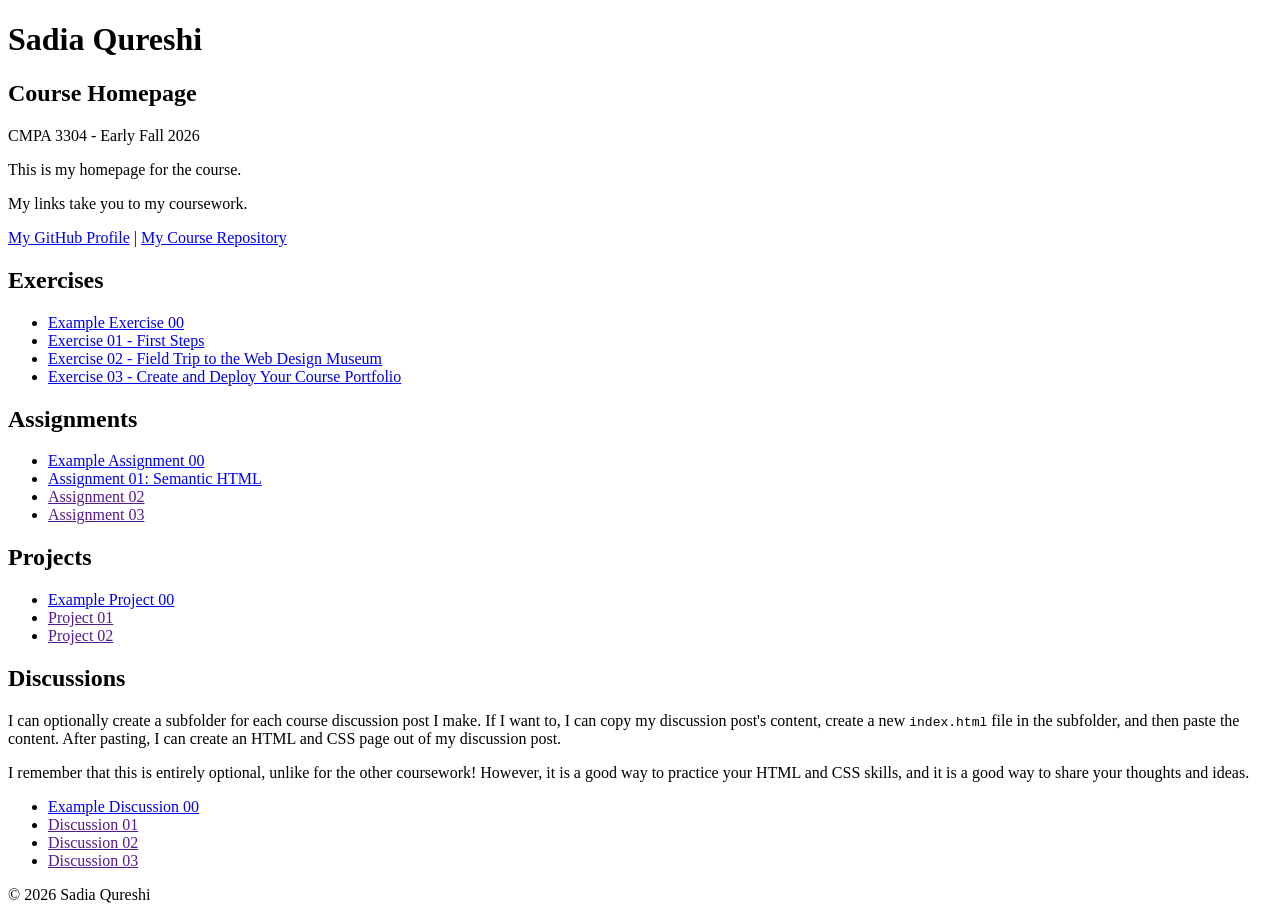
==== index.html @ 40f58ff1 "Update main index.html; Add exercise 02 to repo Updated placeholder text in main index.html to point" ====
<!DOCTYPE html>

<!--

INSTRUCTIONS: HOW TO CHANGE THIS PAGE:

1. Change "Student Name" in the title above to your real name.

2. Change "Your Name" in the big heading below to your real name.

3. Change "your-username" to your real GitHub username in both links.

4. Change "your-repo-name" to the name of this repository.

5. Change "Course Name" to the name of your class.

6. Change "Semester Year" to match when you are taking this class.

7. Add links to your work:
    - Find the words that say "Exercise 01", "Assignment 01", etc.
    - Between the quote marks in href="", put the relative link to your work in the subfolder. You can simply link to the subfolder name. Take a look at the example folders and links to see how to do this.
    - For work not yet started/completed, you can leave the href="" blank until you are ready.
    - Change the words "Exercise 01" to match the name of the exercise. Do the same for assignments and projects. If you add your discussion posts, do the same for them.
    - Do this for each piece of work you finish.

8. You can add more links by copying a whole line like this:
    <li><a href="">New Work Name</a></li>
    Then paste it below the last one in that section.

9. Save your changes and push to GitHub when you are done. Remember you can use GitHub Desktop to help you with this.

Remember: During the course, if you want, you can style your homepage to introduce your own style and aesthetics. To start, keep this page simple and plain. This is just a template to get you started. Embrace the handcrafted approach to web design and development: change things to make them your own.

Remember: You must have a GitHub account, a new GitHub repository for this course, and this file (index.html) in that repository. 

Remember: You must create subfolders for each piece of coursework as the semester progresses.

-->

<html lang="en">
    <head>
        <meta charset="UTF-8" />
        <title>Course Homepage Template</title>
        <meta charset="UTF-8" />
        <meta name="viewport" content="width=device-width, initial-scale=1.0" />
        <title>Sadia Qureshi - Course Homepage</title>
    </head>

    <body>
        <header>
            <h1>Sadia Qureshi</h1>
            <h2>Course Homepage</h2>
            <p>CMPA 3304 - Early Fall 2026</p>
            <p>This is my homepage for the course.</p>
            <p>My links take you to my coursework.</p>
            <nav>
                <a href="https://github.com/beangusu">My GitHub Profile</a>
                |
                <a href="https://github.com/beangusu/Course-Portfolio">
                    My Course Repository
                </a>
            </nav>
        </header>

        <main>
            <section>
                <h2>Exercises</h2>
                <ul>
                    <li>
                        <a href="example-exercise-00/">Example Exercise 00</a>
                    </li>
                    <li><a href="https://codepen.io/editor/beangusu/pen/01a00971-5515-7484-a61b-c1d0780725ac">Exercise 01 - First Steps</a></li>
                    <li><a href="exercise-02/">Exercise 02 - Field Trip to the Web Design Museum</a></li>
                    <li><a href="https://github.com/beangusu/Course-Portfolio">Exercise 03 - Create and Deploy Your Course Portfolio</a></li>
                </ul>
            </section>

            <section>
                <h2>Assignments</h2>
                <ul>
                    <li>
                        <a href="example-assignment-00/">
                            Example Assignment 00
                        </a>
                    </li>
                    <li><a href="assignment-01/">Assignment 01: Semantic HTML</a></li>
                    <li><a href="">Assignment 02</a></li>
                    <li><a href="">Assignment 03</a></li>
                </ul>
            </section>

            <section>
                <h2>Projects</h2>
                <ul>
                    <li>
                        <a href="example-project-00/">Example Project 00</a>
                    </li>
                    <li><a href="">Project 01</a></li>
                    <li><a href="">Project 02</a></li>
                </ul>
            </section>

            <section>
                <h2>Discussions</h2>
                <p>
                    I can optionally create a subfolder for each course
                    discussion post I make. If I want to, I can copy my
                    discussion post's content, create a new
                    <code>index.html</code>
                    file in the subfolder, and then paste the content. After
                    pasting, I can create an HTML and CSS page out of my
                    discussion post.
                </p>
                <p>
                    I remember that this is entirely optional, unlike for the
                    other coursework! However, it is a good way to practice your
                    HTML and CSS skills, and it is a good way to share your
                    thoughts and ideas.
                </p>
                <ul>
                    <li>
                        <a href="example-discussion-00/">
                            Example Discussion 00
                        </a>
                    </li>
                    <li><a href="">Discussion 01</a></li>
                    <li><a href="">Discussion 02</a></li>
                    <li><a href="">Discussion 03</a></li>
                </ul>
            </section>
        </main>

        <footer>
            <p>&copy; 2026 Sadia Qureshi</p>
        </footer>
    </body>
</html>
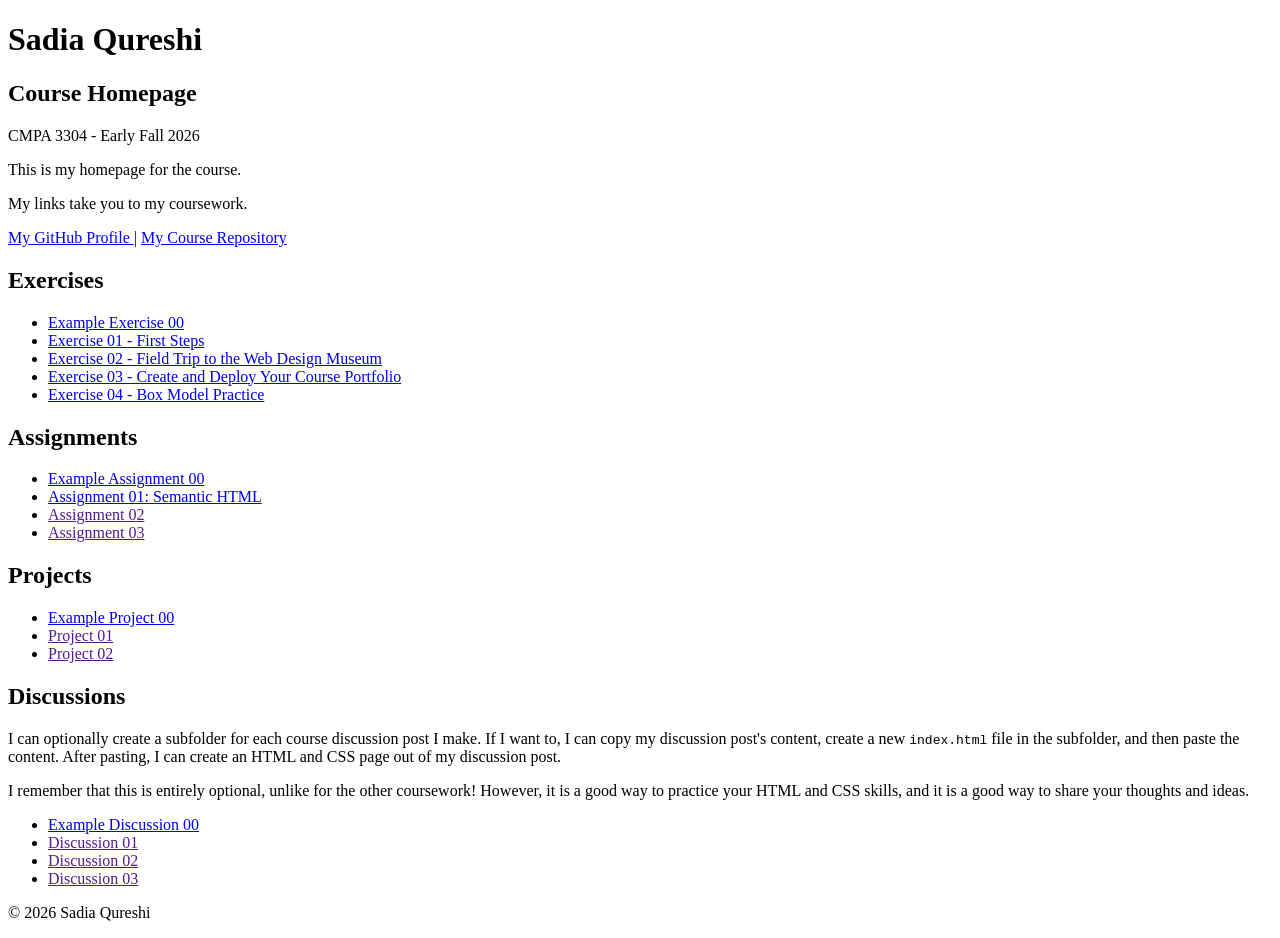
==== commit fca3adde: "Add Exercise 04; Update titles for previous assignments; Update homepage for formatting + new assign" ====
--- a/index.html
+++ b/index.html
@@ -40,7 +40,7 @@
 <html lang="en">
     <head>
         <meta charset="UTF-8" />
-        <title>Course Homepage Template</title>
+        <title>Course Homepage</title>
         <meta charset="UTF-8" />
         <meta name="viewport" content="width=device-width, initial-scale=1.0" />
         <title>Sadia Qureshi - Course Homepage</title>
@@ -54,7 +54,9 @@
             <p>This is my homepage for the course.</p>
             <p>My links take you to my coursework.</p>
             <nav>
-                <a href="https://github.com/beangusu">My GitHub Profile</a>
+                <a href="https://github.com/beangusu">
+                    My GitHub Profile
+                </a>
                 |
                 <a href="https://github.com/beangusu/Course-Portfolio">
                     My Course Repository
@@ -67,11 +69,30 @@
                 <h2>Exercises</h2>
                 <ul>
                     <li>
-                        <a href="example-exercise-00/">Example Exercise 00</a>
+                        <a href="example-exercise-00/">
+                            Example Exercise 00
+                        </a>
                     </li>
-                    <li><a href="https://codepen.io/editor/beangusu/pen/01a00971-5515-7484-a61b-c1d0780725ac">Exercise 01 - First Steps</a></li>
-                    <li><a href="exercise-02/">Exercise 02 - Field Trip to the Web Design Museum</a></li>
-                    <li><a href="https://github.com/beangusu/Course-Portfolio">Exercise 03 - Create and Deploy Your Course Portfolio</a></li>
+                    <li>
+                        <a href="https://codepen.io/editor/beangusu/pen/01a00971-5515-7484-a61b-c1d0780725ac">
+                            Exercise 01 - First Steps
+                        </a>
+                    </li>
+                    <li>
+                        <a href="exercise-02/">
+                            Exercise 02 - Field Trip to the Web Design Museum
+                        </a>
+                    </li>
+                    <li>
+                        <a href="https://github.com/beangusu/Course-Portfolio">
+                            Exercise 03 - Create and Deploy Your Course Portfolio
+                        </a>
+                    </li>
+                    <li>
+                        <a href="exercise-04/">
+                            Exercise 04 - Box Model Practice
+                        </a>
+                    </li>
                 </ul>
             </section>
 
@@ -83,7 +104,11 @@
                             Example Assignment 00
                         </a>
                     </li>
-                    <li><a href="assignment-01/">Assignment 01: Semantic HTML</a></li>
+                    <li>
+                        <a href="assignment-01/">
+                            Assignment 01: Semantic HTML
+                        </a>
+                    </li>
                     <li><a href="">Assignment 02</a></li>
                     <li><a href="">Assignment 03</a></li>
                 </ul>
@@ -93,7 +118,9 @@
                 <h2>Projects</h2>
                 <ul>
                     <li>
-                        <a href="example-project-00/">Example Project 00</a>
+                        <a href="example-project-00/">
+                            Example Project 00
+                        </a>
                     </li>
                     <li><a href="">Project 01</a></li>
                     <li><a href="">Project 02</a></li>
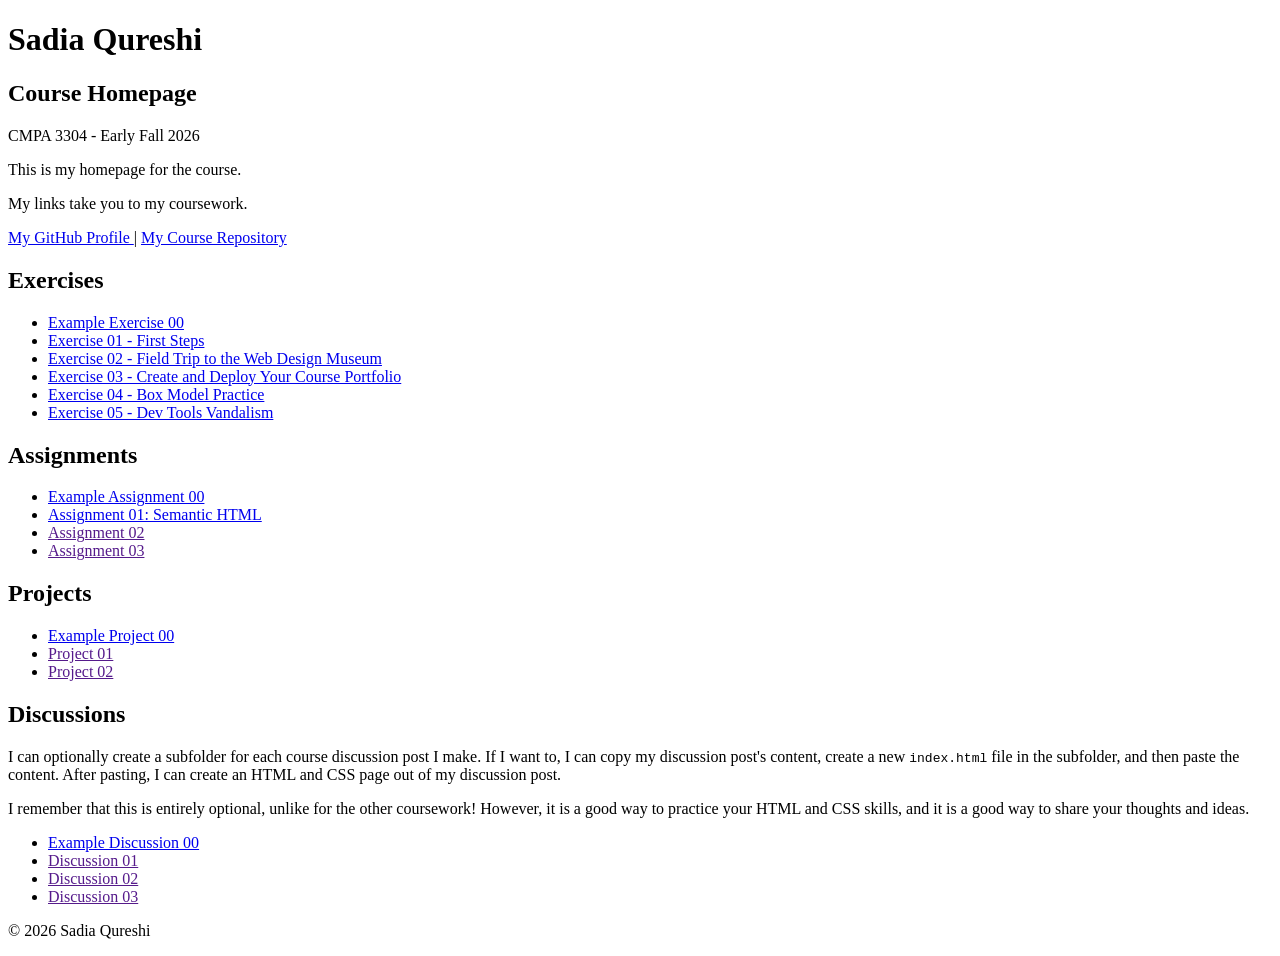
==== commit 98ae3422: "update course homepage" ====
--- a/index.html
+++ b/index.html
@@ -93,6 +93,11 @@
                             Exercise 04 - Box Model Practice
                         </a>
                     </li>
+                    <li>
+                        <a href="week-04-exercise-01/">
+                            Exercise 05 - Dev Tools Vandalism
+                        </a>
+                    </li>
                 </ul>
             </section>
 
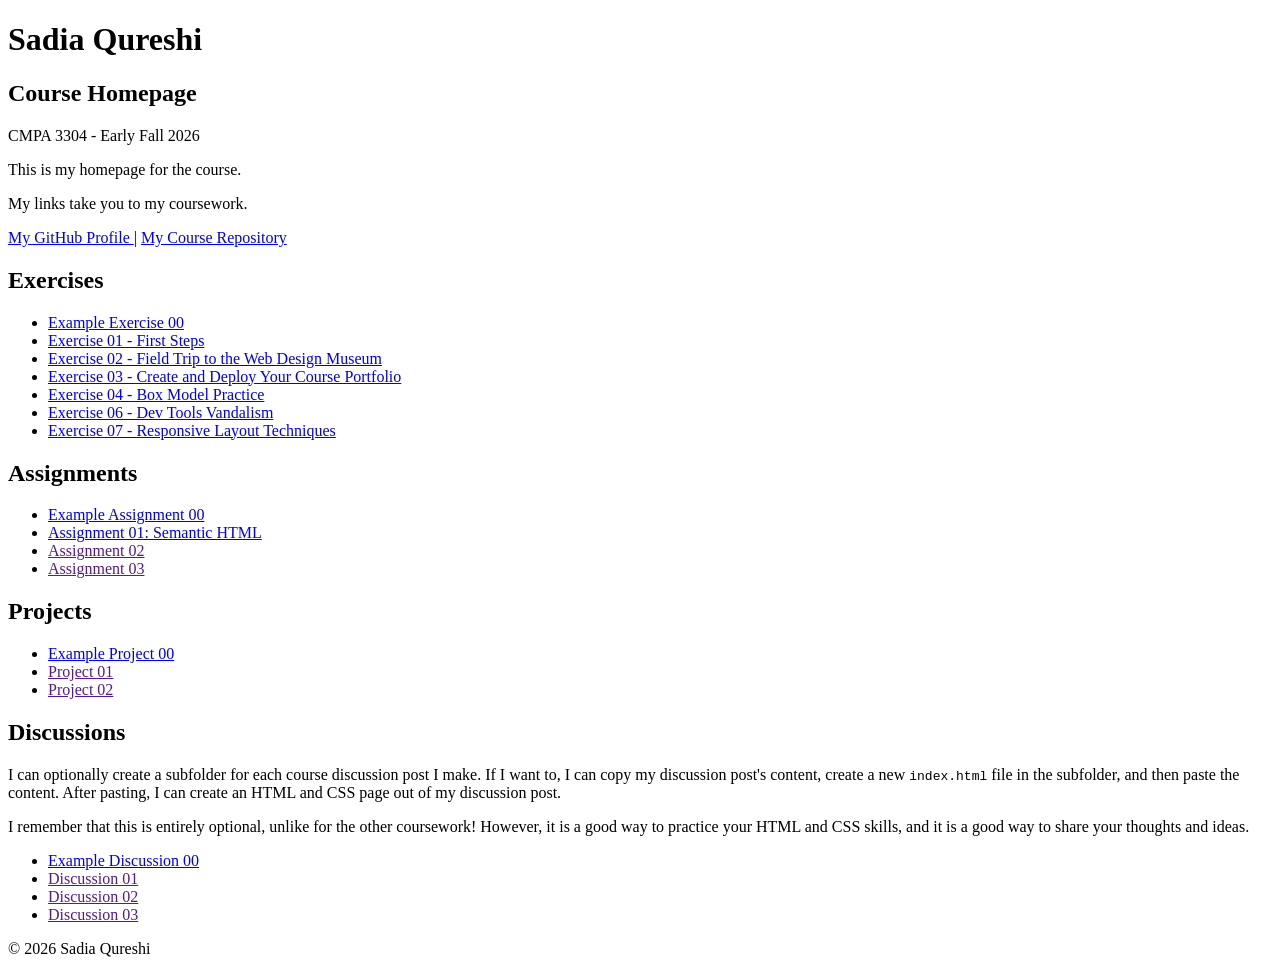
==== commit db3e2671: "add exercise 07; update course homepage for exercise 07 and fix typo for exercise 06" ====
--- a/index.html
+++ b/index.html
@@ -95,7 +95,12 @@
                     </li>
                     <li>
                         <a href="week-04-exercise-01/">
-                            Exercise 05 - Dev Tools Vandalism
+                            Exercise 06 - Dev Tools Vandalism
+                        </a>
+                    </li>
+                    <li>
+                        <a href="week-04-exercise-02/">
+                            Exercise 07 - Responsive Layout Techniques
                         </a>
                     </li>
                 </ul>
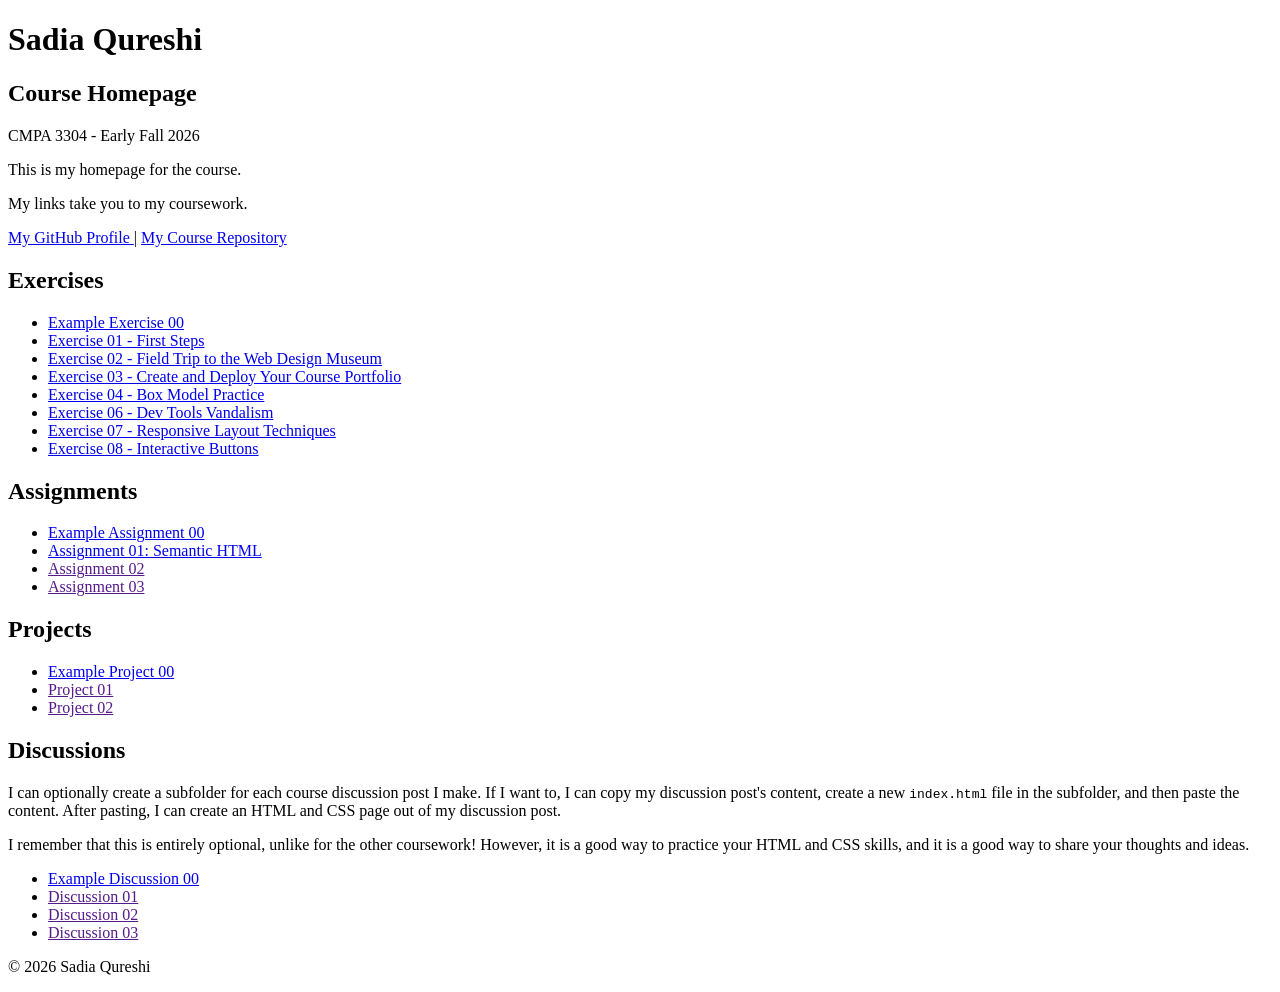
==== commit 67d3a546: "add exercise 08; update course homepage for exercise 08" ====
--- a/index.html
+++ b/index.html
@@ -38,137 +38,144 @@
 -->
 
 <html lang="en">
-    <head>
-        <meta charset="UTF-8" />
-        <title>Course Homepage</title>
-        <meta charset="UTF-8" />
-        <meta name="viewport" content="width=device-width, initial-scale=1.0" />
-        <title>Sadia Qureshi - Course Homepage</title>
-    </head>
 
-    <body>
-        <header>
-            <h1>Sadia Qureshi</h1>
-            <h2>Course Homepage</h2>
-            <p>CMPA 3304 - Early Fall 2026</p>
-            <p>This is my homepage for the course.</p>
-            <p>My links take you to my coursework.</p>
-            <nav>
-                <a href="https://github.com/beangusu">
-                    My GitHub Profile
-                </a>
-                |
-                <a href="https://github.com/beangusu/Course-Portfolio">
-                    My Course Repository
-                </a>
-            </nav>
-        </header>
+<head>
+    <meta charset="UTF-8" />
+    <title>Course Homepage</title>
+    <meta charset="UTF-8" />
+    <meta name="viewport" content="width=device-width, initial-scale=1.0" />
+    <title>Sadia Qureshi - Course Homepage</title>
+</head>
 
-        <main>
-            <section>
-                <h2>Exercises</h2>
-                <ul>
-                    <li>
-                        <a href="example-exercise-00/">
-                            Example Exercise 00
-                        </a>
-                    </li>
-                    <li>
-                        <a href="https://codepen.io/editor/beangusu/pen/01a00971-5515-7484-a61b-c1d0780725ac">
-                            Exercise 01 - First Steps
-                        </a>
-                    </li>
-                    <li>
-                        <a href="exercise-02/">
-                            Exercise 02 - Field Trip to the Web Design Museum
-                        </a>
-                    </li>
-                    <li>
-                        <a href="https://github.com/beangusu/Course-Portfolio">
-                            Exercise 03 - Create and Deploy Your Course Portfolio
-                        </a>
-                    </li>
-                    <li>
-                        <a href="exercise-04/">
-                            Exercise 04 - Box Model Practice
-                        </a>
-                    </li>
-                    <li>
-                        <a href="week-04-exercise-01/">
-                            Exercise 06 - Dev Tools Vandalism
-                        </a>
-                    </li>
-                    <li>
-                        <a href="week-04-exercise-02/">
-                            Exercise 07 - Responsive Layout Techniques
-                        </a>
-                    </li>
-                </ul>
-            </section>
+<body>
+    <header>
+        <h1>Sadia Qureshi</h1>
+        <h2>Course Homepage</h2>
+        <p>CMPA 3304 - Early Fall 2026</p>
+        <p>This is my homepage for the course.</p>
+        <p>My links take you to my coursework.</p>
+        <nav>
+            <a href="https://github.com/beangusu">
+                My GitHub Profile
+            </a>
+            |
+            <a href="https://github.com/beangusu/Course-Portfolio">
+                My Course Repository
+            </a>
+        </nav>
+    </header>
 
-            <section>
-                <h2>Assignments</h2>
-                <ul>
-                    <li>
-                        <a href="example-assignment-00/">
-                            Example Assignment 00
-                        </a>
-                    </li>
-                    <li>
-                        <a href="assignment-01/">
-                            Assignment 01: Semantic HTML
-                        </a>
-                    </li>
-                    <li><a href="">Assignment 02</a></li>
-                    <li><a href="">Assignment 03</a></li>
-                </ul>
-            </section>
+    <main>
+        <section>
+            <h2>Exercises</h2>
+            <ul>
+                <li>
+                    <a href="example-exercise-00/">
+                        Example Exercise 00
+                    </a>
+                </li>
+                <li>
+                    <a href="https://codepen.io/editor/beangusu/pen/01a00971-5515-7484-a61b-c1d0780725ac">
+                        Exercise 01 - First Steps
+                    </a>
+                </li>
+                <li>
+                    <a href="exercise-02/">
+                        Exercise 02 - Field Trip to the Web Design Museum
+                    </a>
+                </li>
+                <li>
+                    <a href="https://github.com/beangusu/Course-Portfolio">
+                        Exercise 03 - Create and Deploy Your Course Portfolio
+                    </a>
+                </li>
+                <li>
+                    <a href="exercise-04/">
+                        Exercise 04 - Box Model Practice
+                    </a>
+                </li>
+                <li>
+                    <a href="week-04-exercise-01/">
+                        Exercise 06 - Dev Tools Vandalism
+                    </a>
+                </li>
+                <li>
+                    <a href="week-04-exercise-02/">
+                        Exercise 07 - Responsive Layout Techniques
+                    </a>
+                </li>
+                <li>
+                    <a href="week-05-exercise-01/">
+                        Exercise 08 - Interactive Buttons
+                    </a>
+                </li>
+            </ul>
+        </section>
 
-            <section>
-                <h2>Projects</h2>
-                <ul>
-                    <li>
-                        <a href="example-project-00/">
-                            Example Project 00
-                        </a>
-                    </li>
-                    <li><a href="">Project 01</a></li>
-                    <li><a href="">Project 02</a></li>
-                </ul>
-            </section>
+        <section>
+            <h2>Assignments</h2>
+            <ul>
+                <li>
+                    <a href="example-assignment-00/">
+                        Example Assignment 00
+                    </a>
+                </li>
+                <li>
+                    <a href="assignment-01/">
+                        Assignment 01: Semantic HTML
+                    </a>
+                </li>
+                <li><a href="">Assignment 02</a></li>
+                <li><a href="">Assignment 03</a></li>
+            </ul>
+        </section>
 
-            <section>
-                <h2>Discussions</h2>
-                <p>
-                    I can optionally create a subfolder for each course
-                    discussion post I make. If I want to, I can copy my
-                    discussion post's content, create a new
-                    <code>index.html</code>
-                    file in the subfolder, and then paste the content. After
-                    pasting, I can create an HTML and CSS page out of my
-                    discussion post.
-                </p>
-                <p>
-                    I remember that this is entirely optional, unlike for the
-                    other coursework! However, it is a good way to practice your
-                    HTML and CSS skills, and it is a good way to share your
-                    thoughts and ideas.
-                </p>
-                <ul>
-                    <li>
-                        <a href="example-discussion-00/">
-                            Example Discussion 00
-                        </a>
-                    </li>
-                    <li><a href="">Discussion 01</a></li>
-                    <li><a href="">Discussion 02</a></li>
-                    <li><a href="">Discussion 03</a></li>
-                </ul>
-            </section>
-        </main>
+        <section>
+            <h2>Projects</h2>
+            <ul>
+                <li>
+                    <a href="example-project-00/">
+                        Example Project 00
+                    </a>
+                </li>
+                <li><a href="">Project 01</a></li>
+                <li><a href="">Project 02</a></li>
+            </ul>
+        </section>
 
-        <footer>
-            <p>&copy; 2026 Sadia Qureshi</p>
-        </footer>
-    </body>
-</html>
+        <section>
+            <h2>Discussions</h2>
+            <p>
+                I can optionally create a subfolder for each course
+                discussion post I make. If I want to, I can copy my
+                discussion post's content, create a new
+                <code>index.html</code>
+                file in the subfolder, and then paste the content. After
+                pasting, I can create an HTML and CSS page out of my
+                discussion post.
+            </p>
+            <p>
+                I remember that this is entirely optional, unlike for the
+                other coursework! However, it is a good way to practice your
+                HTML and CSS skills, and it is a good way to share your
+                thoughts and ideas.
+            </p>
+            <ul>
+                <li>
+                    <a href="example-discussion-00/">
+                        Example Discussion 00
+                    </a>
+                </li>
+                <li><a href="">Discussion 01</a></li>
+                <li><a href="">Discussion 02</a></li>
+                <li><a href="">Discussion 03</a></li>
+            </ul>
+        </section>
+    </main>
+
+    <footer>
+        <p>&copy; 2026 Sadia Qureshi</p>
+    </footer>
+</body>
+
+</html>
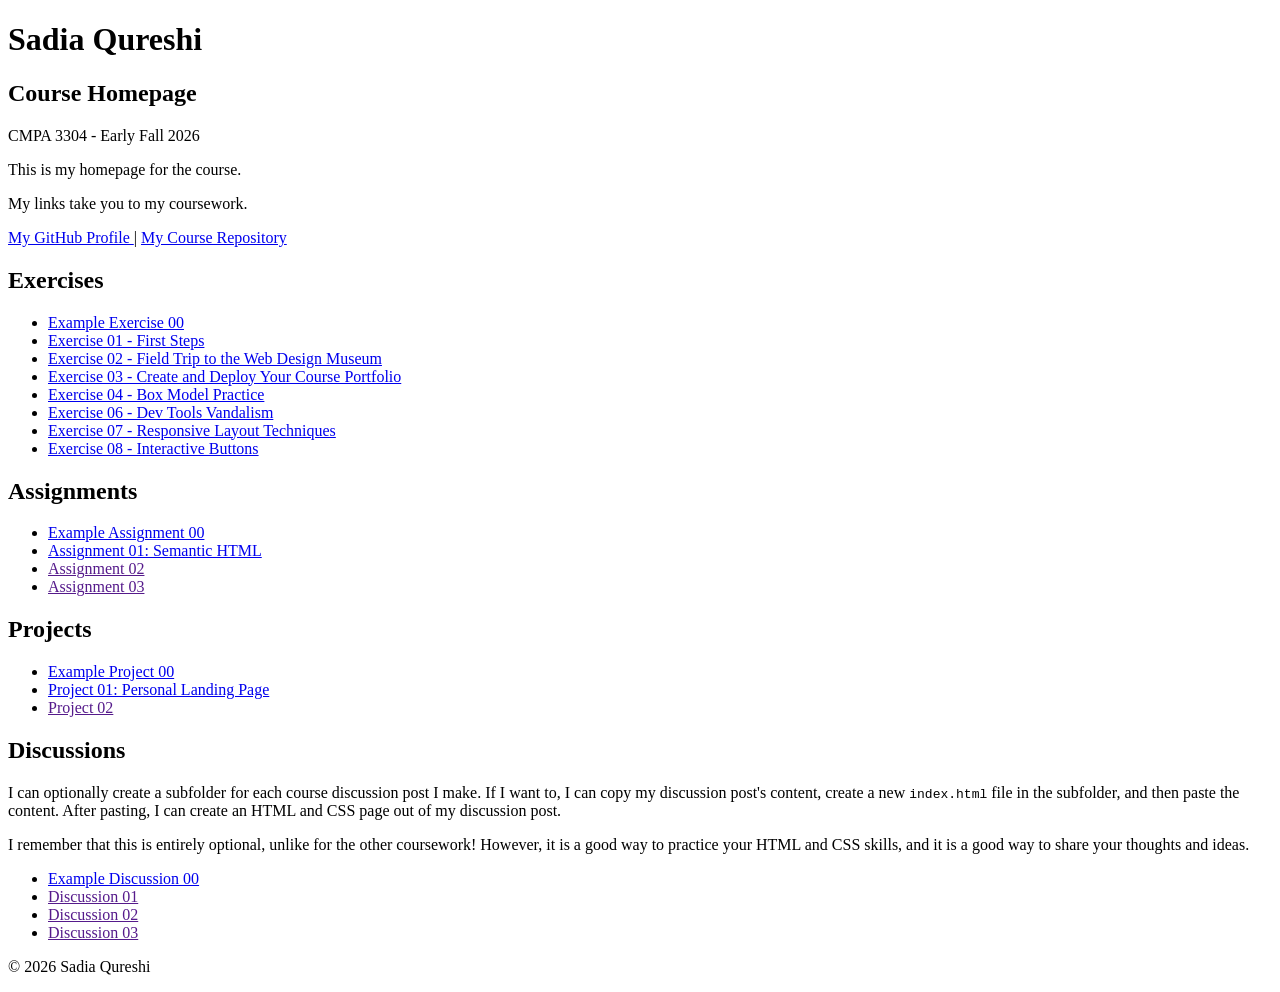
==== commit 21efc53b: "add project 01 groundwork files; update course homepage to add project 01" ====
--- a/index.html
+++ b/index.html
@@ -138,7 +138,11 @@
                         Example Project 00
                     </a>
                 </li>
-                <li><a href="">Project 01</a></li>
+                <li>
+                    <a href="project-01/">
+                        Project 01: Personal Landing Page
+                    </a>
+                </li>
                 <li><a href="">Project 02</a></li>
             </ul>
         </section>
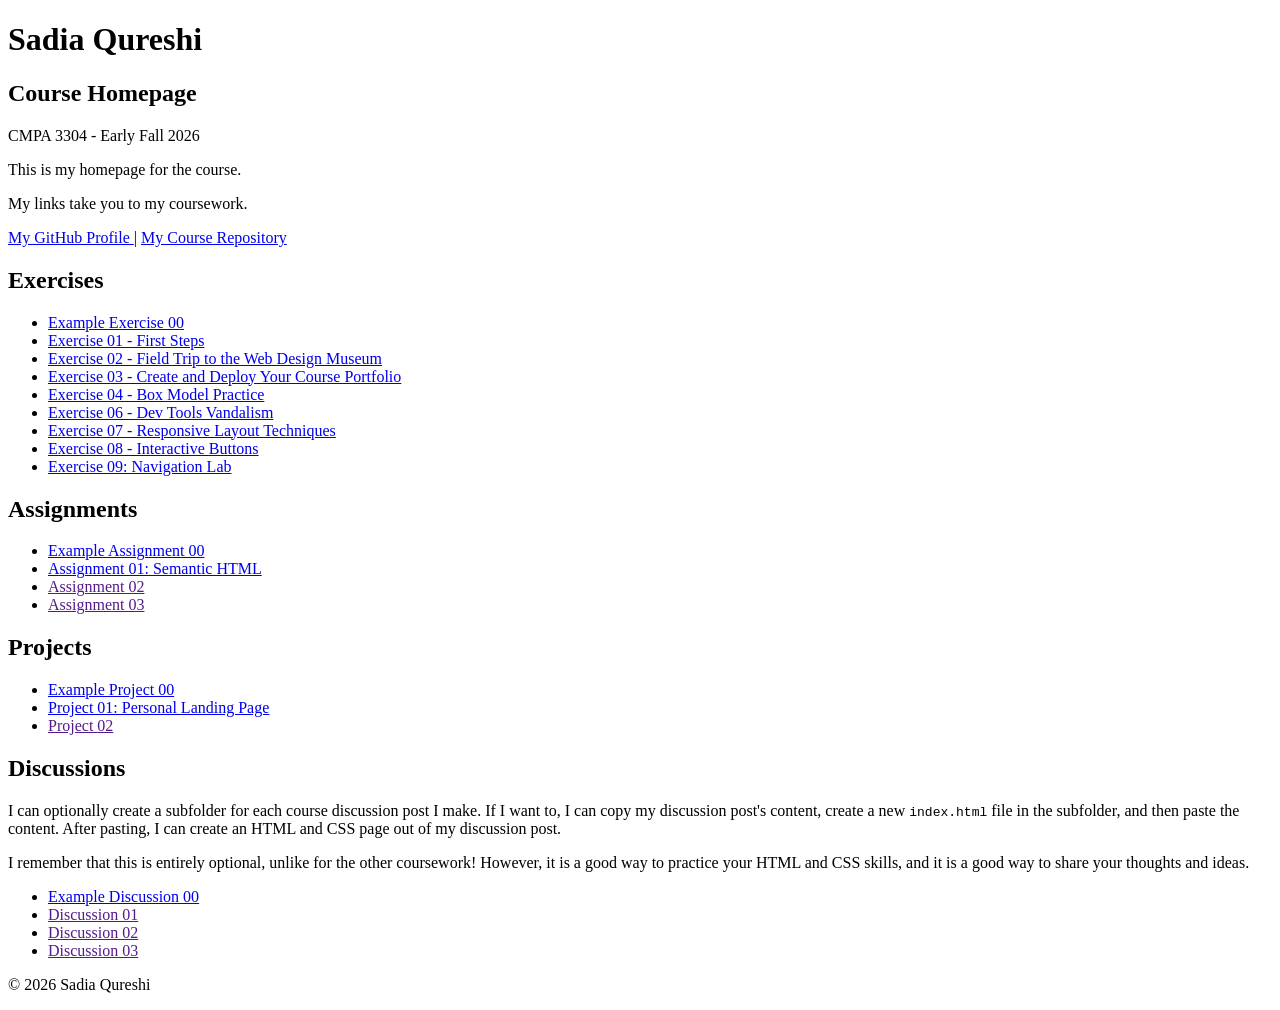
==== commit b8260811: "add exercise 09 link to course homepage" ====
--- a/index.html
+++ b/index.html
@@ -109,6 +109,11 @@
                         Exercise 08 - Interactive Buttons
                     </a>
                 </li>
+                <li>
+                    <a href="week-06-exercise-01">
+                        Exercise 09: Navigation Lab
+                    </a>
+                </li>
             </ul>
         </section>
 
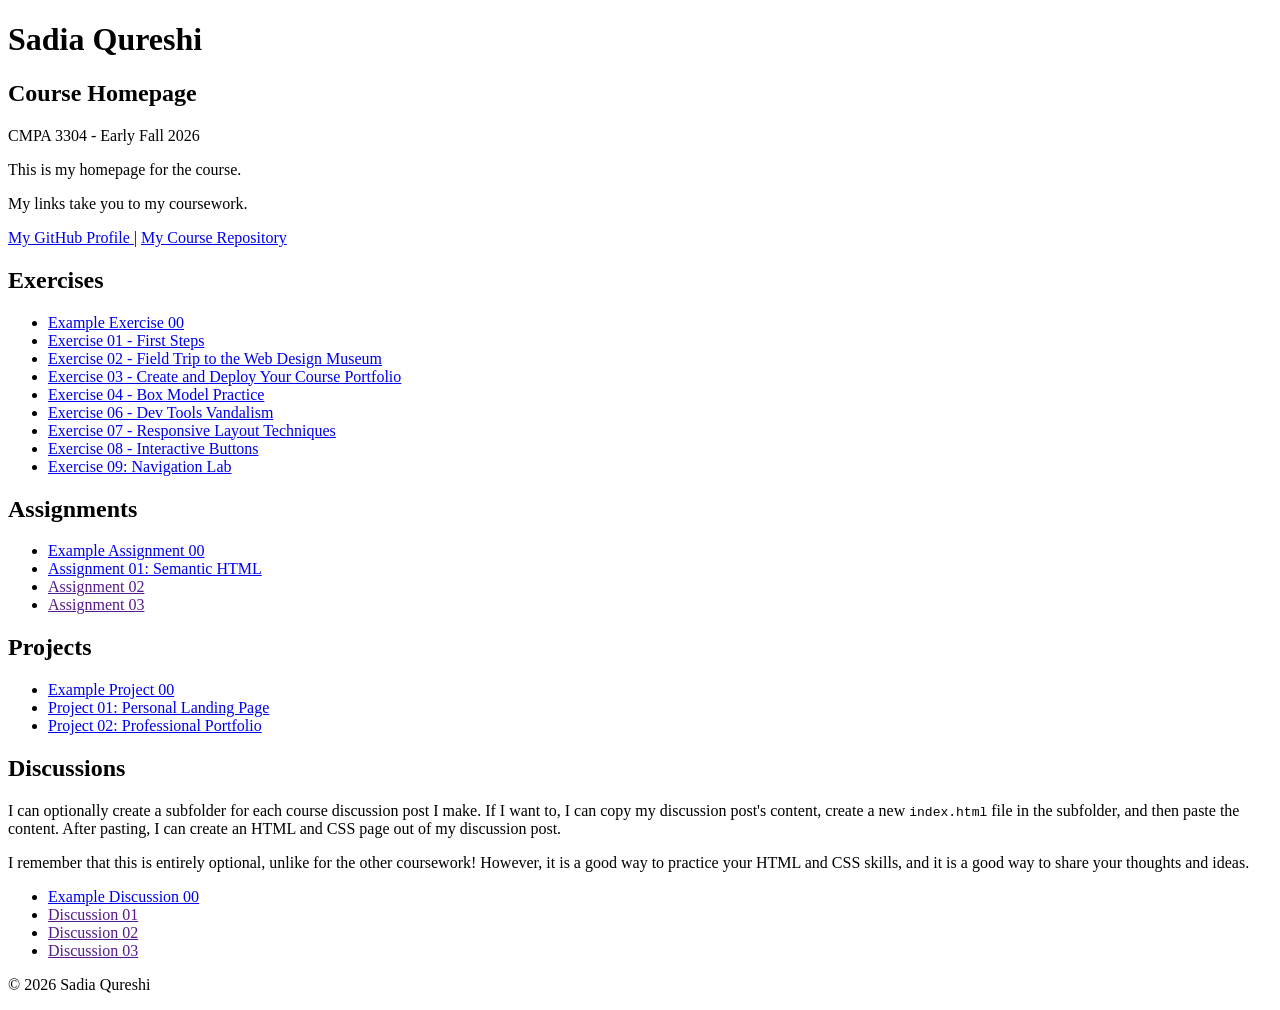
==== commit 55587ff2: "add project 02 groundwork files; update course homepage to add project 02" ====
--- a/index.html
+++ b/index.html
@@ -148,7 +148,11 @@
                         Project 01: Personal Landing Page
                     </a>
                 </li>
-                <li><a href="">Project 02</a></li>
+                <li>
+                    <a href="project-02/">
+                        Project 02: Professional Portfolio
+                    </a>
+                </li>
             </ul>
         </section>
 
